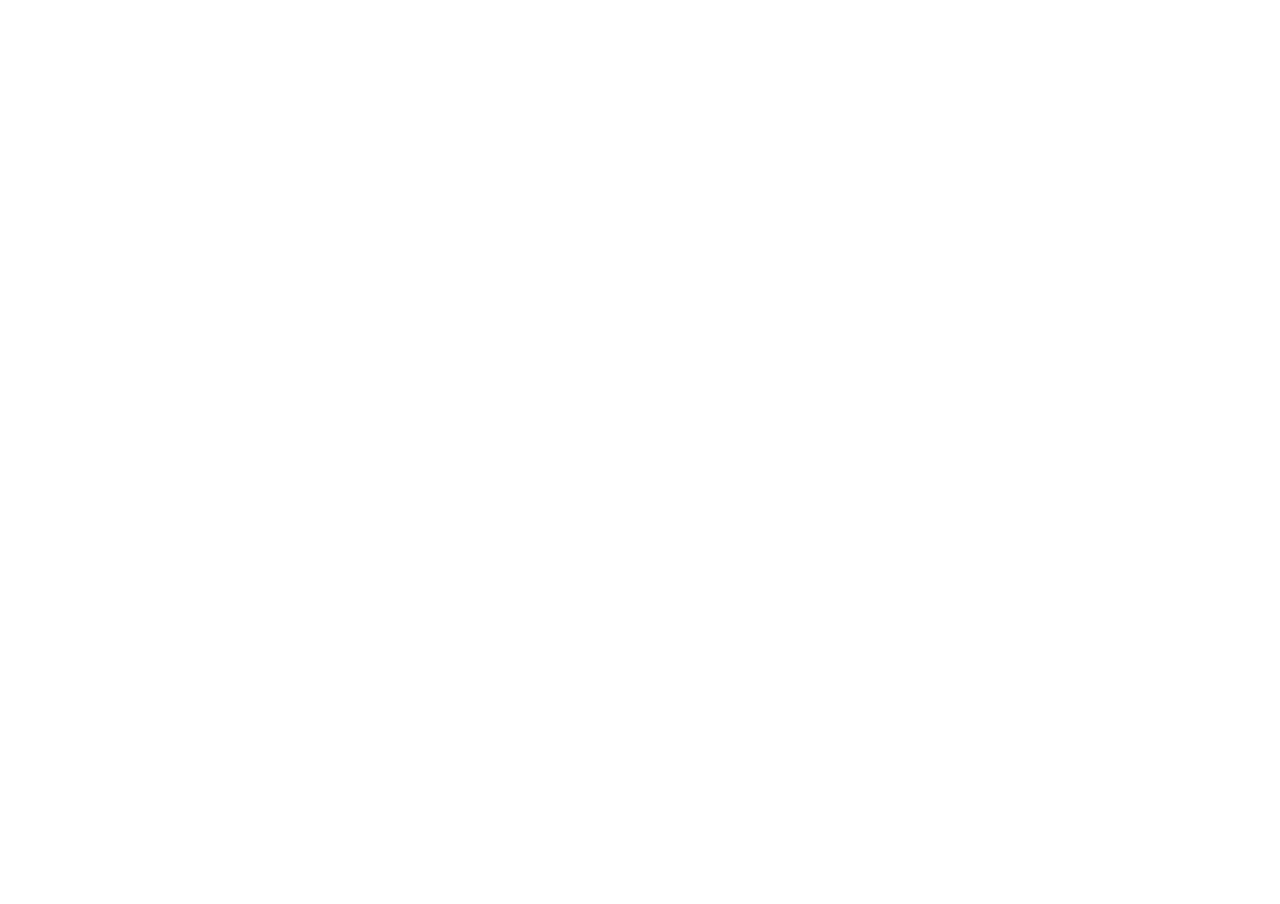
==== index.html @ c53aa5bd "提交index页面" ====
<!DOCTYPE html>
<html>
  <head>
    <meta charset="utf-8" />
    <meta name="viewport" content="width=device-width,initial-scale=1.0" />
    <title>公司网站</title>
    <style lang="scss">
      body {
        margin: 0;
        padding: 0;
        overflow: hidden;
      }
      #iframe {
        width: 100%;
        height: 100%;
        border: 0;
        overflow: hidden;
        box-sizing: border-box;
      }
    </style>
  </head>
  <body>
    <iframe
      src="http://192.168.1.203/#/login"
      id="iframe"
      ref="iframe"
    ></iframe>
    <script>
      const clientHeight = document.documentElement.clientHeight
      const clientWidth = document.documentElement.clientWidth
      document.getElementById('iframe').style.height = `${clientHeight}px`
      document.getElementById('iframe').style.width = `100%`
    </script>
  </body>
</html>
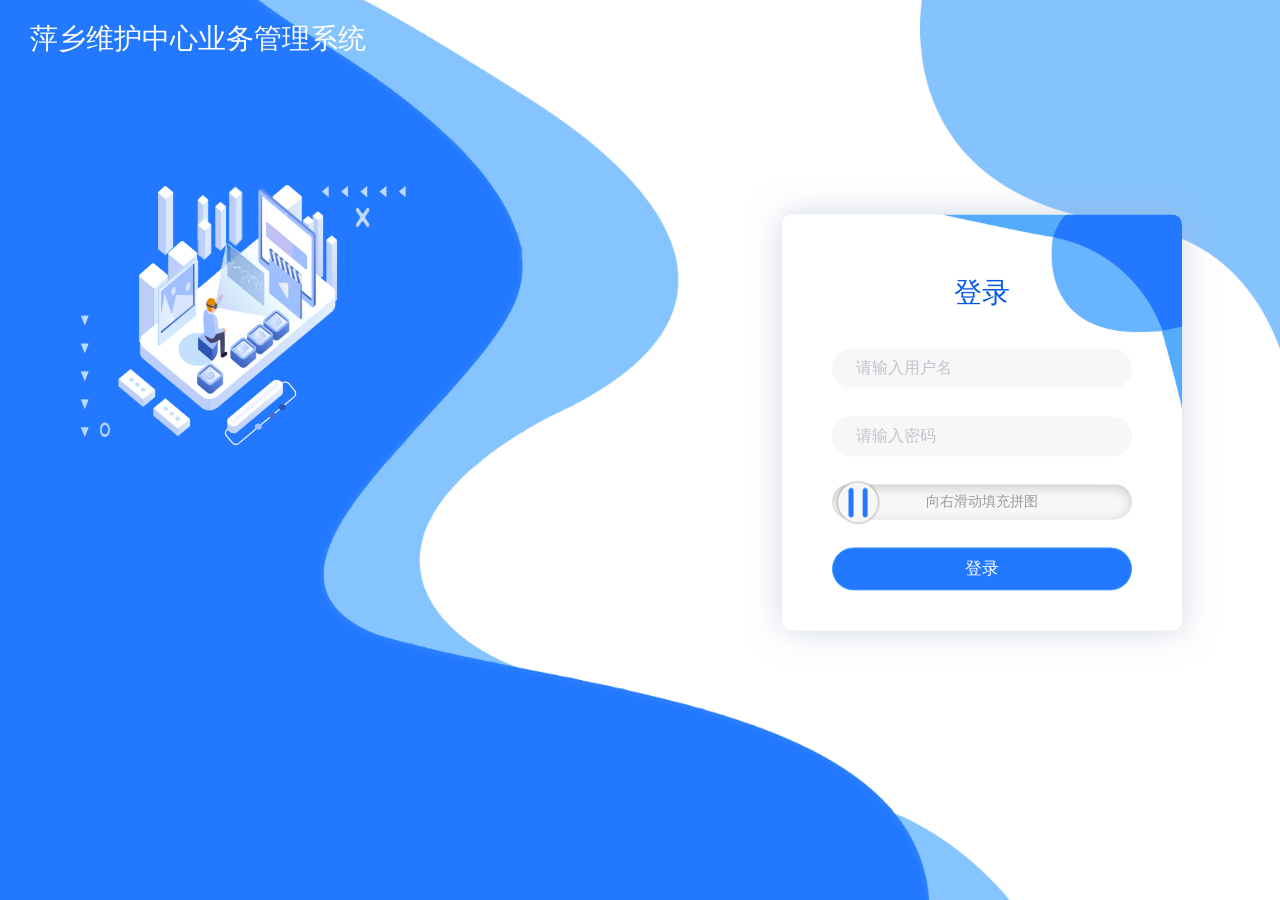
==== commit a740ea2d: "test" ====
--- a/index.html
+++ b/index.html
@@ -1,35 +1 @@
-<!DOCTYPE html>
-<html>
-  <head>
-    <meta charset="utf-8" />
-    <meta name="viewport" content="width=device-width,initial-scale=1.0" />
-    <title>公司网站</title>
-    <style lang="scss">
-      body {
-        margin: 0;
-        padding: 0;
-        overflow: hidden;
-      }
-      #iframe {
-        width: 100%;
-        height: 100%;
-        border: 0;
-        overflow: hidden;
-        box-sizing: border-box;
-      }
-    </style>
-  </head>
-  <body>
-    <iframe
-      src="http://192.168.1.203/#/login"
-      id="iframe"
-      ref="iframe"
-    ></iframe>
-    <script>
-      const clientHeight = document.documentElement.clientHeight
-      const clientWidth = document.documentElement.clientWidth
-      document.getElementById('iframe').style.height = `${clientHeight}px`
-      document.getElementById('iframe').style.width = `100%`
-    </script>
-  </body>
-</html>
+<!DOCTYPE html><html><head><meta charset=utf-8><meta name=renderer content=webkit><meta http-equiv=X-UA-Compatible content="IE=Edge,chrome=1"><meta http-equiv=Content-Type content=text/html><meta name=viewport content="width=device-width,initial-scale=1"><title>萍乡维护中心业务管理系统</title><link href=/static/css/app.bc53686c55c86bc2c61b43515dc3fb64.css rel=stylesheet></head><body><div id=app></div><script type=text/javascript src=./static/aes.js></script><script type=text/javascript src=/static/js/manifest.6eacd009e9e64b508e1c.js></script><script type=text/javascript src=/static/js/vendor.6eacd009e9e64b508e1c.js></script><script type=text/javascript src=/static/js/app.6eacd009e9e64b508e1c.js></script></body></html>
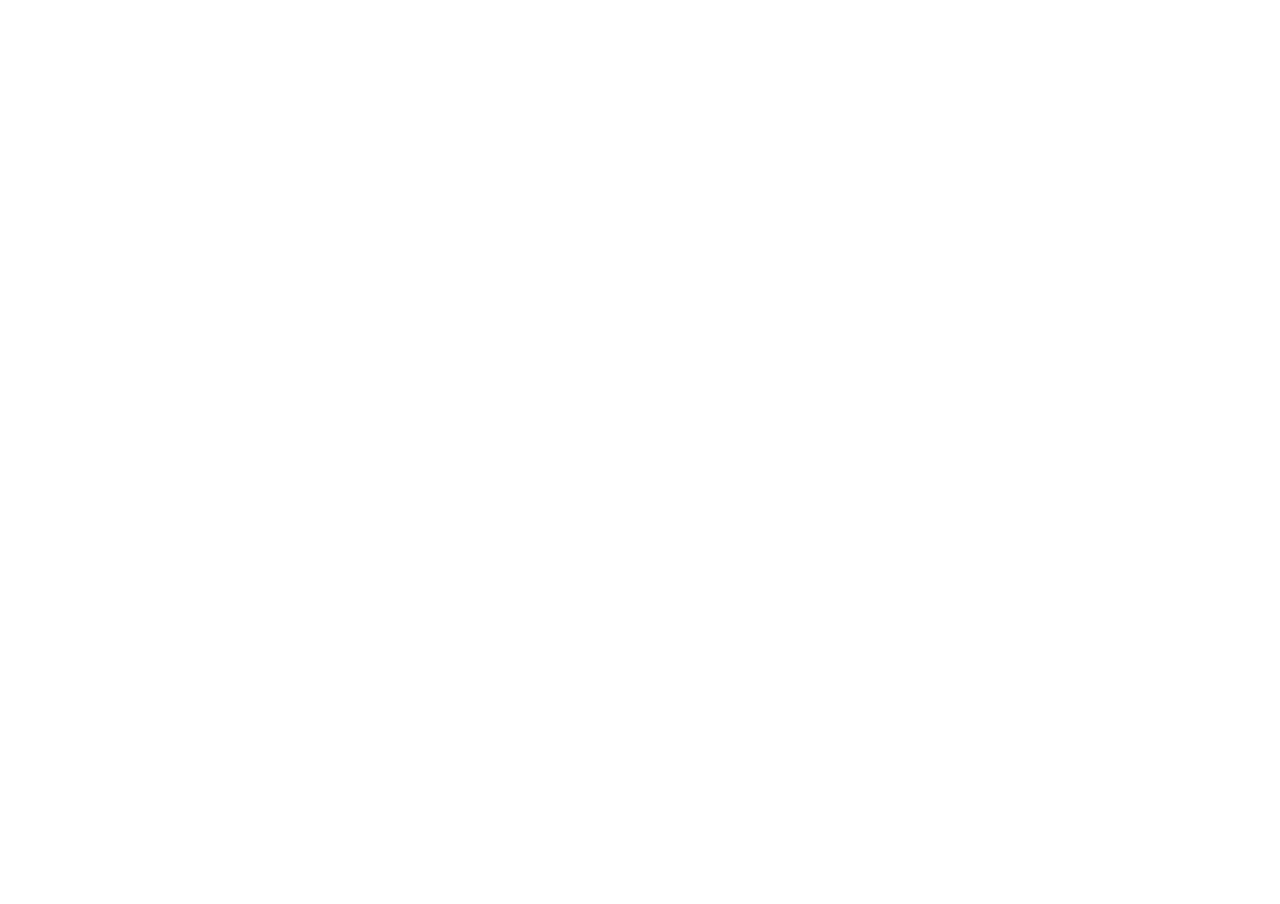
==== commit b7b6c530: "test" ====
--- a/index.html
+++ b/index.html
@@ -1 +1,32 @@
-<!DOCTYPE html><html><head><meta charset=utf-8><meta name=renderer content=webkit><meta http-equiv=X-UA-Compatible content="IE=Edge,chrome=1"><meta http-equiv=Content-Type content=text/html><meta name=viewport content="width=device-width,initial-scale=1"><title>萍乡维护中心业务管理系统</title><link href=/static/css/app.bc53686c55c86bc2c61b43515dc3fb64.css rel=stylesheet></head><body><div id=app></div><script type=text/javascript src=./static/aes.js></script><script type=text/javascript src=/static/js/manifest.6eacd009e9e64b508e1c.js></script><script type=text/javascript src=/static/js/vendor.6eacd009e9e64b508e1c.js></script><script type=text/javascript src=/static/js/app.6eacd009e9e64b508e1c.js></script></body></html>+<!DOCTYPE html>
+<html>
+  <head>
+    <meta charset="utf-8" />
+    <meta name="viewport" content="width=device-width,initial-scale=1.0" />
+    <title>公司网站</title>
+    <style lang="scss">
+      body {
+        margin: 0;
+        padding: 0;
+        overflow: hidden;
+      }
+      #iframe {
+        width: 100%;
+        height: 100%;
+        border: 0;
+        overflow: hidden;
+        box-sizing: border-box;
+      }
+    </style>
+  </head>
+  <body>
+    <iframe src="https://www.baidu.com/" id="iframe" ref="iframe"></iframe>
+    <script>
+      const clientHeight = document.documentElement.clientHeight
+      const clientWidth = document.documentElement.clientWidth
+      document.getElementById('iframe').style.height = `${clientHeight}px`
+      document.getElementById('iframe').style.width = `100%`
+      /* http://192.168.1.203/#/login  */
+    </script>
+  </body>
+</html>
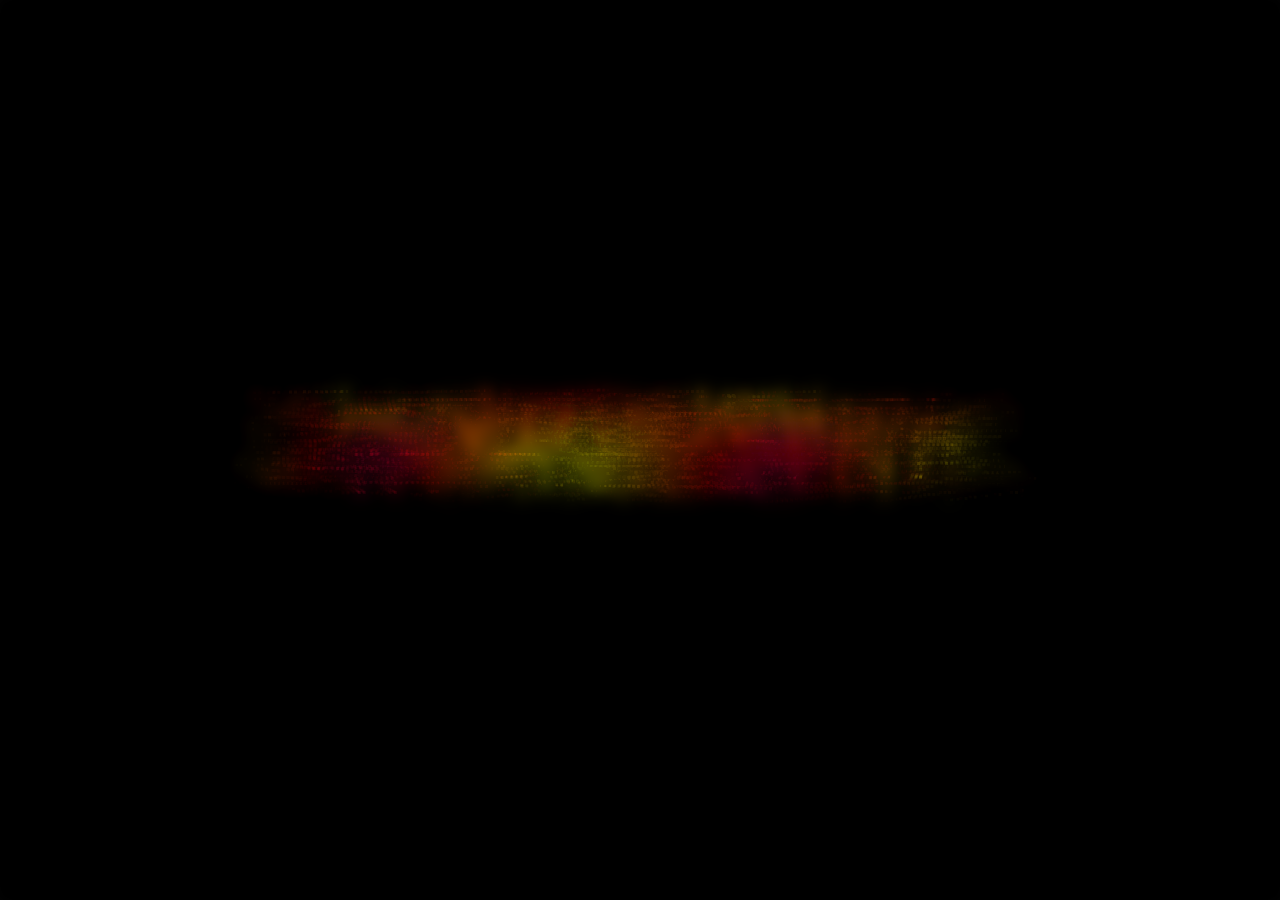
==== commit 2012f0f8: "诗句" ====
--- a/index.html
+++ b/index.html
@@ -2,31 +2,281 @@
 <html>
   <head>
     <meta charset="utf-8" />
-    <meta name="viewport" content="width=device-width,initial-scale=1.0" />
-    <title>公司网站</title>
-    <style lang="scss">
-      body {
-        margin: 0;
-        padding: 0;
-        overflow: hidden;
-      }
-      #iframe {
+    <title>wanqitao</title>
+
+    <style>
+      canvas {
+        position: absolute;
+        top: 0;
+        left: 0;
         width: 100%;
         height: 100%;
-        border: 0;
-        overflow: hidden;
-        box-sizing: border-box;
       }
     </style>
   </head>
   <body>
-    <iframe src="https://www.baidu.com/" id="iframe" ref="iframe"></iframe>
+    <div></div>
+
     <script>
-      const clientHeight = document.documentElement.clientHeight
-      const clientWidth = document.documentElement.clientWidth
-      document.getElementById('iframe').style.height = `${clientHeight}px`
-      document.getElementById('iframe').style.width = `100%`
-      /* http://192.168.1.203/#/login  */
+      /* Parameters */
+      let vertexCount = 10000 * 4
+      let depth = 0
+      let fontName = 'Arial, Helvetica'
+      let fontSize = 24
+      let frame = 0
+      let smoothness = 6
+
+      /* Properties */
+      let vertices = []
+      let dVertices = []
+
+      let refctx = document.createElement('canvas').getContext('2d')
+      let gl = document.createElement('canvas').getContext('webgl')
+      let postctx = document.body
+        .appendChild(document.createElement('canvas'))
+        .getContext('2d')
+      let canvas = gl.canvas
+
+      let compileShader = function(type, source) {
+        let shader = gl.createShader(type),
+          status
+        gl.shaderSource(shader, source)
+        gl.compileShader(shader)
+        status = gl.getShaderParameter(shader, gl.COMPILE_STATUS)
+        if (status) return shader
+        console.error('Shader compile error', gl.getShaderInfoLog(shader))
+        gl.deleteShader(shader)
+      }
+
+      let createProgram = function(vertexShader, fragmentShader) {
+        let program = gl.createProgram(),
+          status
+        gl.attachShader(program, vertexShader)
+        gl.attachShader(program, fragmentShader)
+
+        gl.linkProgram(program)
+
+        status = gl.getProgramParameter(program, gl.LINK_STATUS)
+        if (status) return program
+
+        console.error('program link error', gl.getProgramInfoLog())
+        gl.deleteProgram(program)
+      }
+
+      let vertexShader = compileShader(
+        gl.VERTEX_SHADER,
+        `
+	attribute vec4 a_position;
+  uniform vec2 u_resolution;
+  uniform float u_frame;
+  varying vec4 v_position;
+  varying float v_frame;
+  void main () {
+  	v_position = a_position;
+    v_frame = u_frame;
+    v_position.xy /= u_resolution;
+    v_position.y *= -1.0;
+    
+    v_position.xy *= 10.0;
+    v_position.z += cos(u_frame / 20.0 + v_position.x * 10.0) * sin(u_frame / 10.0 + v_position.y * 12.0) * 0.02;
+    v_position.xy /= (1.0 + v_position.z);
+    
+  	gl_Position = vec4(v_position.xy, 0.0, 1.0);
+    gl_PointSize = 3.0;
+  }
+`
+      )
+
+      let fragmentShader = compileShader(
+        gl.FRAGMENT_SHADER,
+        `
+	precision mediump float;
+  varying vec4 v_position;
+  varying float v_frame;
+ 	float pi = 3.141592653589793;
+  float hue2rgb(float f1, float f2, float hue) {
+      if (hue < 0.0)
+          hue += 1.0;
+      else if (hue > 1.0)
+          hue -= 1.0;
+      float res;
+      if ((6.0 * hue) < 1.0)
+          res = f1 + (f2 - f1) * 6.0 * hue;
+      else if ((2.0 * hue) < 1.0)
+          res = f2;
+      else if ((3.0 * hue) < 2.0)
+          res = f1 + (f2 - f1) * ((2.0 / 3.0) - hue) * 6.0;
+      else
+          res = f1;
+      return res;
+  }
+
+  vec3 hsl2rgb(vec3 hsl) {
+      vec3 rgb;
+      
+      hsl.x = mod(hsl.x, 360.0);
+      hsl.x /= 360.0;
+
+      if (hsl.y == 0.0) {
+          rgb = vec3(hsl.z); // Luminance
+      } else {
+          float f2;
+
+          if (hsl.z < 0.5)
+              f2 = hsl.z * (1.0 + hsl.y);
+          else
+              f2 = hsl.z + hsl.y - hsl.y * hsl.z;
+
+          float f1 = 2.0 * hsl.z - f2;
+
+          rgb.r = hue2rgb(f1, f2, hsl.x + (1.0/3.0));
+          rgb.g = hue2rgb(f1, f2, hsl.x);
+          rgb.b = hue2rgb(f1, f2, hsl.x - (1.0/3.0));
+      }   
+      return rgb;
+  }
+  
+  void main () {
+ 		vec4 col = vec4(hsl2rgb(vec3(v_frame + v_position.z * 2000.0, 1.0, .5)) * v_position.w, 1.0);
+  	gl_FragColor = col;
+  }
+`
+      )
+
+      let program = createProgram(vertexShader, fragmentShader)
+
+      let aPosition = gl.getAttribLocation(program, 'a_position')
+      let uResolution = gl.getUniformLocation(program, 'u_resolution')
+      let uColor = gl.getUniformLocation(program, 'u_color')
+      let uFrame = gl.getUniformLocation(program, 'u_frame')
+
+      let vertexBuffer = gl.createBuffer()
+
+      gl.useProgram(program)
+      gl.clearColor(0, 0, 0, 1)
+      gl.clear(gl.COLOR_BUFFER_BIT)
+
+      gl.bindBuffer(gl.ARRAY_BUFFER, vertexBuffer)
+      gl.vertexAttribPointer(aPosition, 4, gl.FLOAT, false, 0, 0)
+      gl.enableVertexAttribArray(aPosition)
+      let render = () => {
+        frame++
+        gl.uniform1f(uFrame, frame)
+        gl.clear(gl.COLOR_BUFFER_BIT)
+
+        // Resizing
+        if (
+          postctx.canvas.width !== postctx.canvas.offsetWidth ||
+          postctx.canvas.height !== postctx.canvas.offsetHeight
+        ) {
+          canvas.width = postctx.canvas.width = postctx.canvas.offsetWidth
+          canvas.height = postctx.canvas.height = postctx.canvas.offsetHeight
+          gl.viewport(0, 0, canvas.width, canvas.height)
+          gl.uniform2fv(uResolution, [canvas.width, canvas.height])
+        }
+
+        for (let i = 0; i < vertices.length; i += 4) {
+          let x = i
+          let y = i + 1
+          let z = i + 2
+          let v = i + 3
+
+          // Make vertex transition to target vertex
+          dVertices[x] -= (dVertices[x] - vertices[x]) / smoothness // x
+          dVertices[y] -= (dVertices[y] - vertices[y]) / smoothness // y
+          dVertices[z] -= (dVertices[z] - vertices[z]) / smoothness // z
+          dVertices[v] -= (dVertices[v] - vertices[v]) / smoothness // alpha
+        }
+        gl.bufferData(
+          gl.ARRAY_BUFFER,
+          new Float32Array(dVertices),
+          gl.STATIC_DRAW
+        )
+        gl.drawArrays(gl.POINTS, 0, dVertices.length / 4)
+
+        postctx.globalAlpha = 0.1
+        postctx.globalCompositeOperation = 'source-over'
+        postctx.drawImage(canvas, 0, 0)
+        postctx.globalCompositeOperation = 'lighten'
+        postctx.globalAlpha = 1
+        postctx.filter = 'blur(8px)'
+        postctx.drawImage(canvas, 0, 0)
+        postctx.filter = 'blur(0)'
+
+        requestAnimationFrame(render)
+      }
+
+      // Draw reference text
+      let setText = text => {
+        vertices = []
+
+        // Drawing text and resizing canvas
+        refctx.font = fontSize.toString() + 'px ' + fontName
+        refctx.canvas.width = refctx.measureText(text).width || 100
+        refctx.canvas.height = fontSize
+        refctx.font = fontSize.toString() + 'px ' + fontName
+        refctx.textBaseline = 'top'
+        refctx.clearRect(0, 0, refctx.canvas.width, refctx.canvas.height)
+        refctx.fillStyle = '#fff'
+        refctx.fillText(text, 0, 0)
+
+        let { data } = refctx.getImageData(
+          0,
+          0,
+          refctx.canvas.width,
+          refctx.canvas.height
+        )
+
+        for (let i = 0; i < vertexCount; i += 4) {
+          j = i % data.length
+          let dI = (j / 4) >> 0
+          let x = (dI % refctx.canvas.width) - refctx.canvas.width / 2
+          let y =
+            (((dI / refctx.canvas.width) >> 0) % refctx.canvas.height) -
+            refctx.canvas.height / 2
+          let z = -depth / 2 + Math.random() * depth
+          let v = (data[j] * (data[j + 3] / 255)) / 255
+
+          /* vertices[i] = [
+      x, y, z, v
+    ] */
+
+          vertices.push(x)
+          vertices.push(y)
+          vertices.push(z)
+          vertices.push(v)
+        }
+      }
+      let textList = [
+        '年少时',
+        '总觉得未来那么长',
+        '相逢会有期',
+        '谁知道',
+        '一转眼',
+        '岁月如花',
+        '纷纷凋落',
+        '再也不见！'
+      ]
+
+      let textIndex = 0
+      let textGeneration = () => {
+        setText(textList[textIndex])
+        setTimeout(() => {
+          textIndex++
+          if (textIndex === textList.length) {
+            textIndex = 0
+          }
+          textGeneration()
+        }, 2000)
+      }
+
+      textGeneration()
+
+      for (let i = 0; i < vertexCount; i++) {
+        dVertices.push(0)
+      }
+
+      render()
     </script>
   </body>
 </html>
